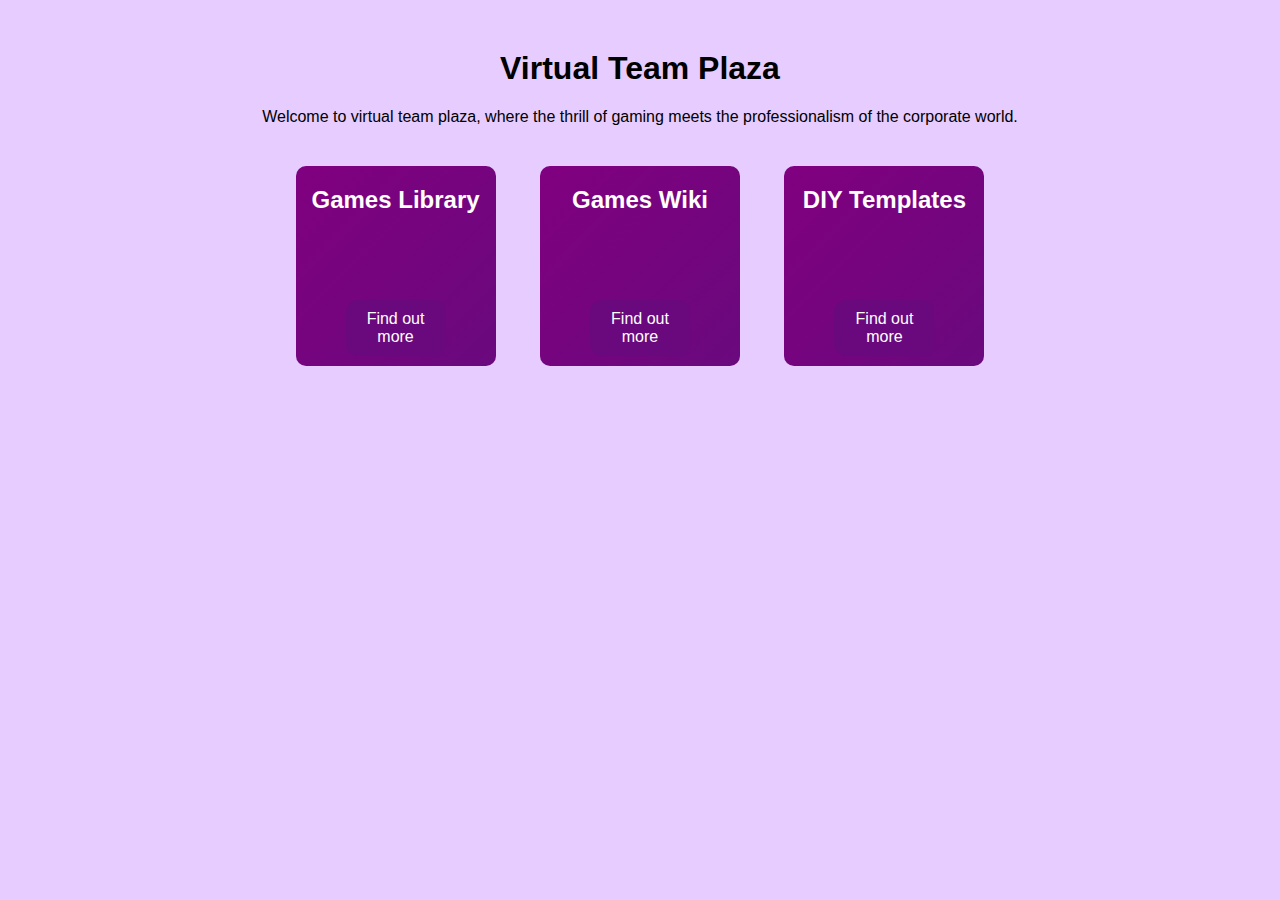
==== index.html @ dc075e3c "adding index page" ====
<!DOCTYPE html>
<html lang="en">
<head>
    <meta charset="UTF-8">
    <meta name="viewport" content="width=device-width, initial-scale=1.0">
    <title>Virtual Team Plaza</title>
    <style>
        body {
            font-family: Arial, sans-serif;
            background-color: #e6ccff; /* Light purple background */
            text-align: center;
        }
        h1 {
            margin-top: 50px;
        }
        .welcome-note {
            margin: 20px;
        }
        .block {
            display: inline-block;
            width: 200px;
            height: 200px;
            margin: 20px;
            background-image: linear-gradient(to bottom right, purple, #6a097d);
            color: white;
            border-radius: 10px;
            position: relative;
        }
        .find-out-more {
            display: inline-block;
            padding: 10px;
            background-color: #6a097d;
            border-radius: 12px;
            color: white;
            text-decoration: none;
            position: absolute;
            bottom: 10px;
            left: 50%;
            transform: translateX(-50%);
        }
    </style>
</head>
<body>
    <h1>Virtual Team Plaza</h1>
    <p class="welcome-note">Welcome to virtual team plaza, where the thrill of gaming meets the professionalism of the corporate world.</p>
    <div class="block">
        <h2>Games Library</h2>
        <a href="games_library.html" class="find-out-more">Find out more</a>
    </div>
    <div class="block">
        <h2>Games Wiki</h2>
        <a href="games_wiki.html" class="find-out-more">Find out more</a>
    </div>
    <div class="block">
        <h2>DIY Templates</h2>
        <a href="div_template.html" class="find-out-more">Find out more</a>
    </div>
</body>
</html>
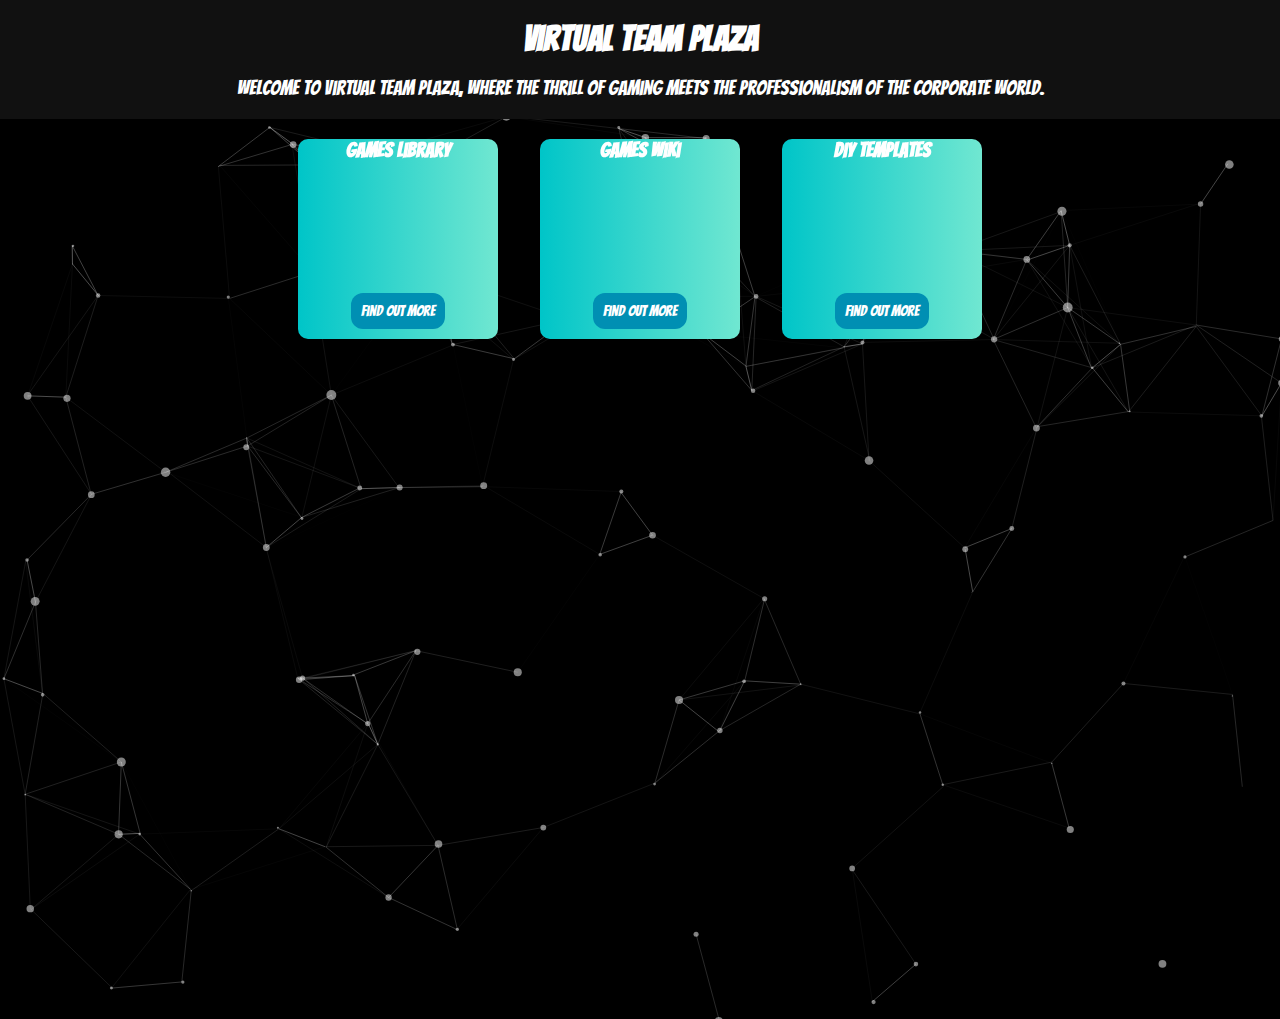
==== commit 4b6ad857: "updating index.html" ====
--- a/index.html
+++ b/index.html
@@ -1,48 +1,130 @@
 <!DOCTYPE html>
 <html lang="en">
+
 <head>
     <meta charset="UTF-8">
     <meta name="viewport" content="width=device-width, initial-scale=1.0">
+    <link rel="stylesheet" media="screen" href="css/style.css">
+    <link href='https://fonts.googleapis.com/css?family=Bangers' rel='stylesheet'>
     <title>Virtual Team Plaza</title>
     <style>
         body {
-            font-family: Arial, sans-serif;
-            background-color: #e6ccff; /* Light purple background */
+            margin: 0;
+            font-family:'Bangers';
             text-align: center;
         }
+
+        canvas {
+            display: block;
+            vertical-align: bottom;
+        }
+        
+
+        /* ---- particles.js container ---- */
+        #particles-js {
+            position: absolute;
+            width: 100%;
+            height: 100%;
+            background-color: #000000;
+            background-image: url("");
+            background-repeat: no-repeat;
+            background-size: cover;
+            background-position: 50% 50%;
+        }
+
+        /* ---- stats.js ---- */
+        .count-particles {
+            background: #000022;
+            position: absolute;
+            top: 48px;
+            left: 0;
+            width: 80px;
+            color: #13E8E9;
+            font-size: .8em;
+            text-align: left;
+            text-indent: 4px;
+            line-height: 14px;
+            padding-bottom: 2px;
+            font-family: Helvetica, Arial, sans-serif;
+            font-weight: bold;
+        }
+
+        .js-count-particles {
+            font-size: 1.1em;
+        }
+
+        #stats,
+        .count-particles {
+            -webkit-user-select: none;
+            margin-top: 5px;
+            margin-left: 5px;
+        }
+
+        #stats {
+            border-radius: 3px 3px 0 0;
+            overflow: hidden;
+        }
+
+        .count-particles {
+            border-radius: 0 0 3px 3px;
+        }
+
         h1 {
-            margin-top: 50px;
+            margin-top: 20px;
+            font-size: 35px;
         }
+
         .welcome-note {
             margin: 20px;
+            font-size: 20px;
         }
+
+        .heading{
+            text-align: center;
+            color: white;
+        }
+
         .block {
             display: inline-block;
             width: 200px;
             height: 200px;
             margin: 20px;
-            background-image: linear-gradient(to bottom right, purple, #6a097d);
+            font-size: 20px;
+            background: linear-gradient(to right, #00C5C8, #70E7D1);
             color: white;
             border-radius: 10px;
             position: relative;
         }
+
         .find-out-more {
             display: inline-block;
             padding: 10px;
-            background-color: #6a097d;
+            background-color: #008fb3;
             border-radius: 12px;
             color: white;
             text-decoration: none;
             position: absolute;
             bottom: 10px;
             left: 50%;
+            font-size: 15px;
             transform: translateX(-50%);
-        }
+        } 
     </style>
 </head>
+
 <body>
-    <h1>Virtual Team Plaza</h1>
-    <p class="welcome-note">Welcome to virtual team plaza, where the thrill of gaming meets the professionalism of the corporate world.</p>
+    <div class="heading">
+        <h1>Virtual Team Plaza</h1>
+        <p class="welcome-note">Welcome to virtual team plaza, where the thrill of gaming meets the professionalism of the
+            corporate world.</p>
+    </div>
+    
+
+    <div id="particles-js"></div>
+    <script src="particles.js"></script>
+    <script src="js/app.js"></script>
+
+    
     <div class="block">
         <h2>Games Library</h2>
         <a href="games_library.html" class="find-out-more">Find out more</a>
@@ -56,4 +138,5 @@
         <a href="div_template.html" class="find-out-more">Find out more</a>
     </div>
 </body>
-</html>
+
+</html>--- a/css/style.css
+++ b/css/style.css
@@ -0,0 +1,96 @@
+/* =============================================================================
+   HTML5 CSS Reset Minified - Eric Meyer
+   ========================================================================== */
+
+html,body,div,span,object,iframe,h1,h2,h3,h4,h5,h6,p,blockquote,pre,abbr,address,cite,code,del,dfn,em,img,ins,kbd,q,samp,small,strong,sub,sup,var,b,i,dl,dt,dd,ol,ul,li,fieldset,form,label,legend,table,caption,tbody,tfoot,thead,tr,th,td,article,aside,canvas,details,figcaption,figure,footer,header,hgroup,menu,nav,section,summary,time,mark,audio,video{margin:0;padding:0;border:0;outline:0;font-size:100%;vertical-align:baseline;background:transparent}
+body{line-height:1}
+article,aside,details,figcaption,figure,footer,header,hgroup,menu,nav,section{display:block}
+nav ul{list-style:none}
+blockquote,q{quotes:none}
+blockquote:before,blockquote:after,q:before,q:after{content:none}
+a{margin:0;padding:0;font-size:100%;vertical-align:baseline;background:transparent;text-decoration:none}
+mark{background-color:#ff9;color:#000;font-style:italic;font-weight:bold}
+del{text-decoration:line-through}
+abbr[title],dfn[title]{border-bottom:1px dotted;cursor:help}
+table{border-collapse:collapse;border-spacing:0}
+hr{display:block;height:1px;border:0;border-top:1px solid #ccc;margin:1em 0;padding:0}
+input,select{vertical-align:middle}
+li{list-style:none}
+
+
+/* =============================================================================
+   My CSS
+   ========================================================================== */
+
+/* ---- base ---- */
+
+html,body{ 
+	width:100%;
+	height:100%;
+	background:#111;
+}
+
+html{
+  -webkit-tap-highlight-color: rgba(0, 0, 0, 0);
+}
+
+body{
+  font:normal 75% Arial, Helvetica, sans-serif;
+}
+
+canvas{
+  display:block;
+  vertical-align:bottom;
+}
+
+
+/* ---- stats.js ---- */
+
+.count-particles{
+  background: #000022;
+  position: absolute;
+  top: 48px;
+  left: 0;
+  width: 80px;
+  color: #13E8E9;
+  font-size: .8em;
+  text-align: left;
+  text-indent: 4px;
+  line-height: 14px;
+  padding-bottom: 2px;
+  font-family: Helvetica, Arial, sans-serif;
+  font-weight: bold;
+}
+
+.js-count-particles{
+  font-size: 1.1em;
+}
+
+#stats,
+.count-particles{
+  -webkit-user-select: none;
+  margin-top: 5px;
+  margin-left: 5px;
+}
+
+#stats{
+  border-radius: 3px 3px 0 0;
+  overflow: hidden;
+}
+
+.count-particles{
+  border-radius: 0 0 3px 3px;
+}
+
+
+/* ---- particles.js container ---- */
+
+#particles-js{
+  width: 100%;
+  height: 100%;
+  background-color: #b61924;
+  background-image: url('');
+  background-size: cover;
+  background-position: 50% 50%;
+  background-repeat: no-repeat;
+}
